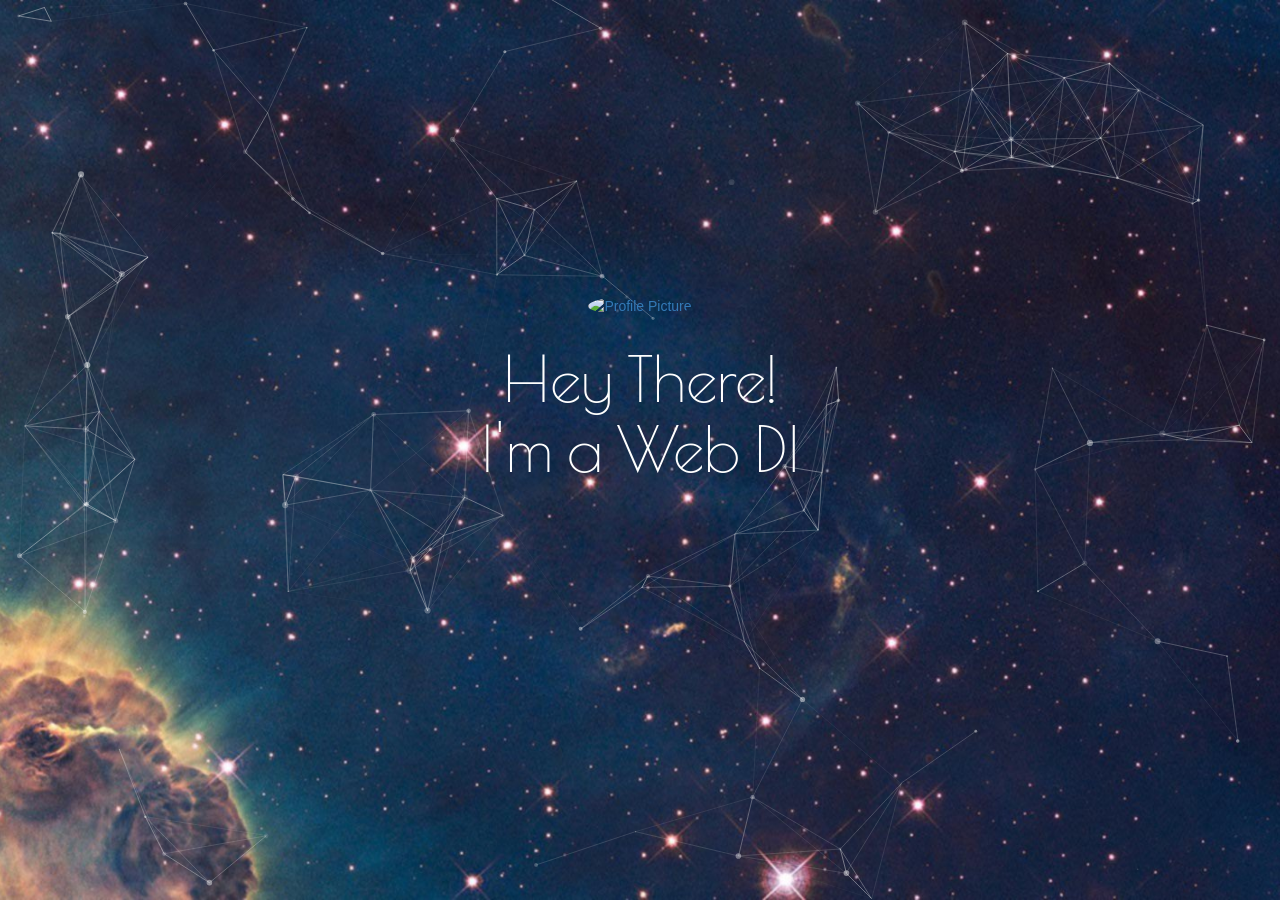
==== index.min.html @ 12c79168 "science" ====
<!DOCTYPE html>
<html lang=en>

<head>
    <meta charset=UTF-8>
    <title>Akul Mehra</title>
    <meta name=viewport content=width=device-width>
    <!-- Made inline css -->
    <!-- <link rel=stylesheet href=css/main.css> -->
    <link rel=stylesheet href=font-awesome/css/font-awesome.min.css>
    <!-- Latest compiled and minified CSS -->
    <link rel=stylesheet href=https://maxcdn.bootstrapcdn.com/bootstrap/3.3.6/css/bootstrap.min.css integrity=sha384-1q8mTJOASx8j1Au+a5WDVnPi2lkFfwwEAa8hDDdjZlpLegxhjVME1fgjWPGmkzs7 crossorigin=anonymous>
    <link href=https://fonts.googleapis.com/css?family=Roboto+Slab rel=stylesheet type=text/css>
    <link href=https://fonts.googleapis.com/css?family=Poiret+One rel=stylesheet type=text/css>
    <style>
    html body {
        height: 100%;
        width: 100%;
        text-align: center;
        color: white;
    }
    
    .header {
        display: table;
        height: 100%;
        width: 100%;
        position: absolute;
    }
    
    .vert-text {
        display: table-cell;
        vertical-align: middle;
        text-align: center
    }
    
    .vert-text h1 {
        padding: 0;
        margin: 0;
        font-size: 4.5em;
        font-family: 'Poiret One', cursive
    }
    
    .profile {
        height: 170px;
        width: auto;
        border-radius: 50%;
        margin-top: -60px
    }
    
    .icons {
        padding-left: 5px
    }
    
    .heading {
        color: white;
        font-family: 'Roboto Slab', serif;
        text-shadow: 0 0 .313em #fff, 0 0 .625em #fff
    }
    
    .heading-2 {
        color: #d96459;
        text-shadow: 0 0 .313em #d96459, 0 0 .625em #d96459
    }
    
    .hideIt {
        opacity: 0
    }
    
    .showIt {
        opacity: 1 !important;
        -webkit-transition: all .7s ease-in-out;
        -moz-transition: all .7s ease-in-out;
        -o-transition: all .7s ease-in-out;
        -ms-transition: all .7s ease-in-out;
        transition: all .7s ease-in-out
    }
    
    #particles-js {
        position: fixed;
        z-index: -20;
        display: block;
        width: 100%;
        height: 100%;
        background-repeat: no-repeat !important;
        background-image: url("img/bg.jpg");
        background-size: cover !important;
        background-position: 50% 50%;
    }
    
    .typed-cursor {
        opacity: 1;
        -webkit-animation: blink .7s infinite;
        -moz-animation: blink .7s infinite;
        animation: blink .7s infinite
    }
    
    @keyframes blink {
        0% {
            opacity: 1
        }
        50% {
            opacity: 0
        }
        100% {
            opacity: 1
        }
    }
    
    @-webkit-keyframes blink {
        0% {
            opacity: 1
        }
        50% {
            opacity: 0
        }
        100% {
            opacity: 1
        }
    }
    
    @-moz-keyframes blink {
        0% {
            opacity: 1
        }
        50% {
            opacity: 0
        }
        100% {
            opacity: 1
        }
    }
    
    @media screen and (max-width:768px) {
        html,
        body {
            height: 100%;
            width: 100%
        }
        .profile {
            height: 120px
        }
        .icons {
            font-size: 30px;
            padding-left: 5px
        }
        .vert-text h1 {
            font-size: 2.3em
        }
        h2 {
            font-size: 1.4em
        }
    }
    </style>
</head>

<body>
    <div id=particles-js></div>
    <div id=top class=header>
        <div class=vert-text>
            <a href=#> <img src=/img/profile_pic.jpg alt="Profile Picture" class=profile> </a>
            <h1>Hey There!</h1>
            <h1> I'm <span class=element></span></h1>
            <h2 class="hideIt heading-2">| Web Developer | Python Enthusiast | Geek |</h2>
            <!-- <div class="element"></div> -->
            <div>
                <ul class=list-inline>
                    <li><a href=https://www.facebook.com/akul08 target=_blank data-toggle=tooltip title=Facebook><i class="icons fa fa-facebook fa-3x"></i></a></li>
                    <li><a href=https://twitter.com/AkulMehra target=_blank data-toggle=tooltip title=Twitter><i class="icons fa fa-twitter fa-3x"></i></a></li>
                    <li><a href=https://plus.google.com/u/0/+AkulMehra08 target=_blank data-toggle=tooltip title=Google+><i class="icons fa fa-google-plus fa-3x"></i></a></li>
                    <li><a href=https://github.com/akul08/ target=_blank data-toggle=tooltip title=Github><i class="icons fa fa-github fa-3x"></i></a></li>
                    <li><a href=https://www.linkedin.com/in/akul08 target=_blank data-toggle=tooltip title=LinkedIn><i class="icons fa fa-linkedin fa-3x"></i></a></li>
                    <li><a href=mailto:mehra.akul@gmail.com target=_blank data-toggle=tooltip title=Email><i class="icons fa fa-envelope fa-3x"></i></a></li>
                    <li><a href=/resume/resume.pdf target=_blank data-toggle=tooltip title=Resume><i class="icons fa fa-file-code-o fa-3x"></i></a></li>
                    <li><a href=/blog target=_blank data-toggle=tooltip title=Blog><i class="icons fa fa-wpforms fa-3x"></i></a></li>
                </ul>
            </div>
        </div>
    </div>
    <!-- Latest compiled and minified JavaScript -->
    <script src=https://cdnjs.cloudflare.com/ajax/libs/jquery/2.1.4/jquery.min.js></script>
    <script src=https://maxcdn.bootstrapcdn.com/bootstrap/3.3.6/js/bootstrap.min.js integrity=sha384-0mSbJDEHialfmuBBQP6A4Qrprq5OVfW37PRR3j5ELqxss1yVqOtnepnHVP9aJ7xS crossorigin=anonymous></script>
    <script src=js/particles.min.js></script>
    <script src=js/app.js></script>
    <script src=js/typed.js></script>
    <script>
    $(function() {
        $(".element").typed({
            strings: ["a Web Developer.", "a Python Enthusiast.", "Akul Mehra"],
            typeSpeed: 30,
            startDelay: 500,
            backDelay: 250,
            callback: function() {
                lift();
            }
        });

        function lift() {
            $('.element').addClass("heading").fadeIn(150).fadeOut(50).fadeIn(100).fadeOut(50).fadeIn(100).fadeOut(50).fadeIn(1400);
            $('.hideIt').delay(3800).addClass('showIt');
        }
    });
    </script>
    <script>
    (function(i, s, o, g, r, a, m) {
        i['GoogleAnalyticsObject'] = r;
        i[r] = i[r] || function() {
            (i[r].q = i[r].q || []).push(arguments)
        }, i[r].l = 1 * new Date();
        a = s.createElement(o), m = s.getElementsByTagName(o)[0];
        a.async = 1;
        a.src = g;
        m.parentNode.insertBefore(a, m)
    })(window, document, 'script', 'https://www.google-analytics.com/analytics.js', 'ga');
    ga('create', 'UA-63571538-1', 'auto');
    ga('send', 'pageview');
    </script>
</body>

</html>
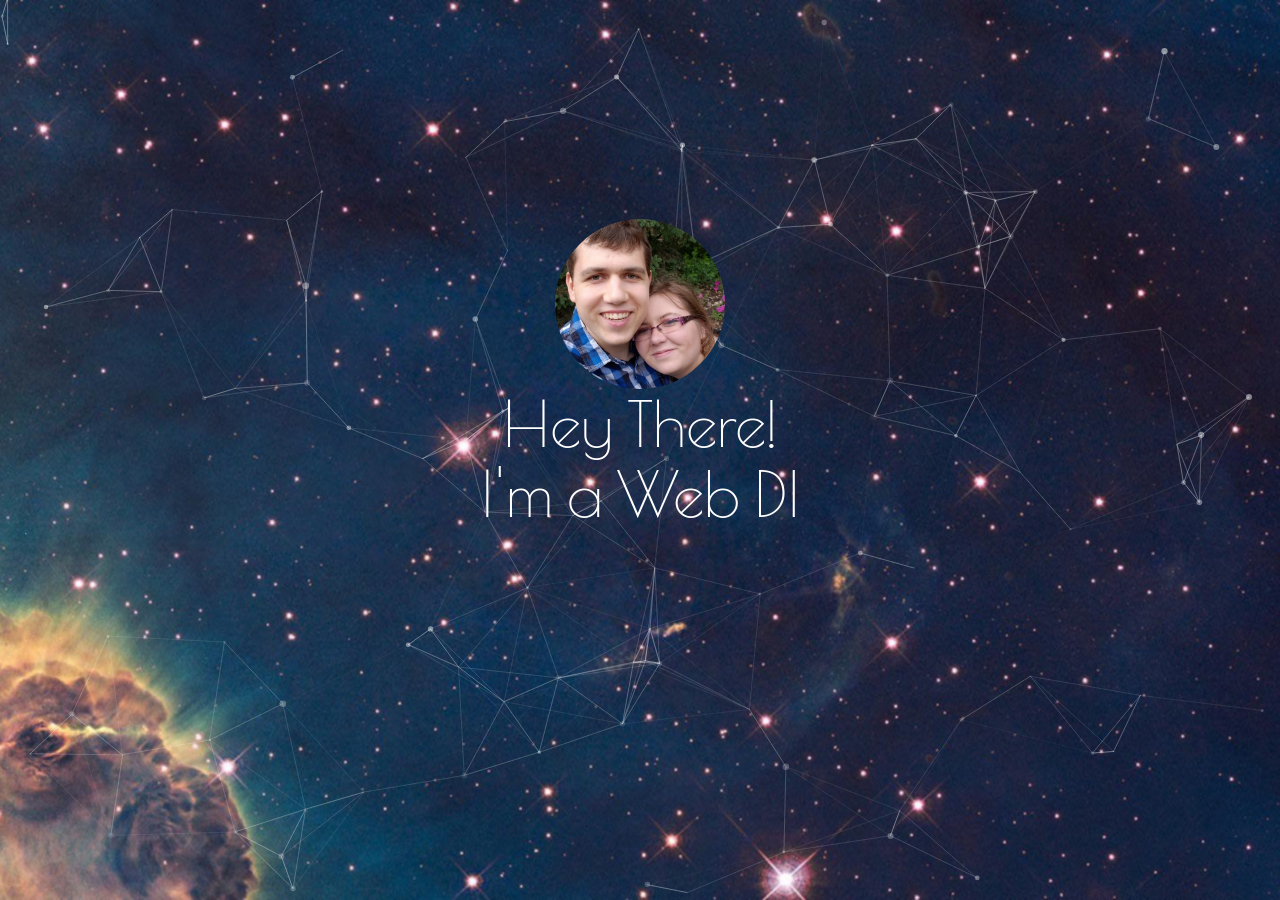
==== commit cb84fec5: "Science" ====
--- a/index.min.html
+++ b/index.min.html
@@ -3,7 +3,7 @@
 
 <head>
     <meta charset=UTF-8>
-    <title>Akul Mehra</title>
+    <title>Wyatt Drew</title>
     <meta name=viewport content=width=device-width>
     <!-- Made inline css -->
     <!-- <link rel=stylesheet href=css/main.css> -->
@@ -164,14 +164,14 @@
             <!-- <div class="element"></div> -->
             <div>
                 <ul class=list-inline>
-                    <li><a href=https://www.facebook.com/akul08 target=_blank data-toggle=tooltip title=Facebook><i class="icons fa fa-facebook fa-3x"></i></a></li>
-                    <li><a href=https://twitter.com/AkulMehra target=_blank data-toggle=tooltip title=Twitter><i class="icons fa fa-twitter fa-3x"></i></a></li>
-                    <li><a href=https://plus.google.com/u/0/+AkulMehra08 target=_blank data-toggle=tooltip title=Google+><i class="icons fa fa-google-plus fa-3x"></i></a></li>
-                    <li><a href=https://github.com/akul08/ target=_blank data-toggle=tooltip title=Github><i class="icons fa fa-github fa-3x"></i></a></li>
-                    <li><a href=https://www.linkedin.com/in/akul08 target=_blank data-toggle=tooltip title=LinkedIn><i class="icons fa fa-linkedin fa-3x"></i></a></li>
-                    <li><a href=mailto:mehra.akul@gmail.com target=_blank data-toggle=tooltip title=Email><i class="icons fa fa-envelope fa-3x"></i></a></li>
+                    <!-- <li><a href=https://www.facebook.com/akul08 target=_blank data-toggle=tooltip title=Facebook><i class="icons fa fa-facebook fa-3x"></i></a></li> -->
+                    <!-- <li><a href=https://twitter.com/AkulMehra target=_blank data-toggle=tooltip title=Twitter><i class="icons fa fa-twitter fa-3x"></i></a></li> -->
+                    <!-- <li><a href=https://plus.google.com/u/0/+AkulMehra08 target=_blank data-toggle=tooltip title=Google+><i class="icons fa fa-google-plus fa-3x"></i></a></li> -->
+                    <li><a href=https://github.com/Wyatt-Drew/ target=_blank data-toggle=tooltip title=Github><i class="icons fa fa-github fa-3x"></i></a></li>
+                    <li><a href=https://www.linkedin.com/in/wyatt-drew-493290146/ target=_blank data-toggle=tooltip title=LinkedIn><i class="icons fa fa-linkedin fa-3x"></i></a></li>
+                    <li><a href=mailto:Wyatt.J.Drew@gmail.com target=_blank data-toggle=tooltip title=Email><i class="icons fa fa-envelope fa-3x"></i></a></li>
                     <li><a href=/resume/resume.pdf target=_blank data-toggle=tooltip title=Resume><i class="icons fa fa-file-code-o fa-3x"></i></a></li>
-                    <li><a href=/blog target=_blank data-toggle=tooltip title=Blog><i class="icons fa fa-wpforms fa-3x"></i></a></li>
+                    <!-- <li><a href=/blog target=_blank data-toggle=tooltip title=Blog><i class="icons fa fa-wpforms fa-3x"></i></a></li> -->
                 </ul>
             </div>
         </div>
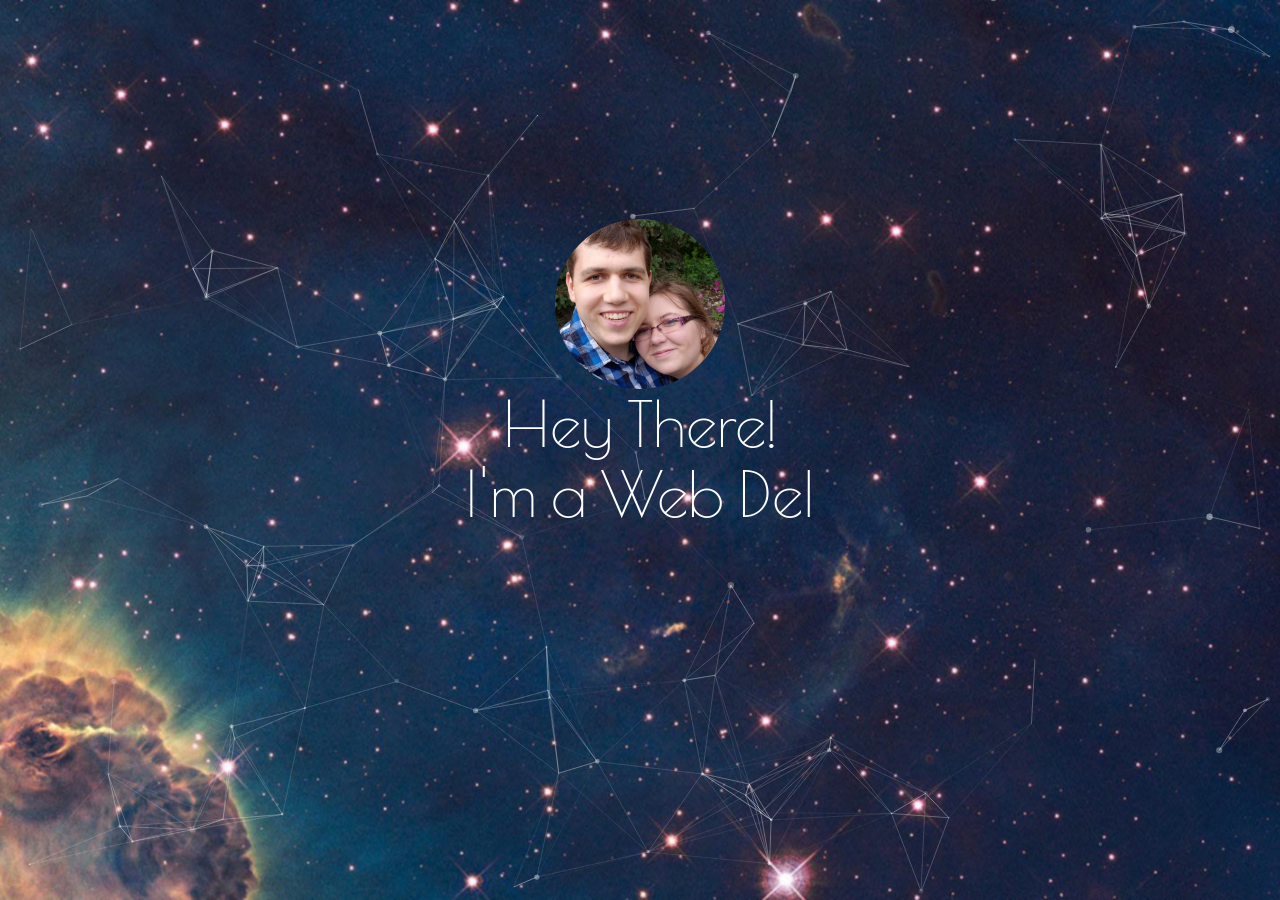
==== commit 8fed4a86: "Science" ====
--- a/index.min.html
+++ b/index.min.html
@@ -164,14 +164,10 @@
             <!-- <div class="element"></div> -->
             <div>
                 <ul class=list-inline>
-                    <!-- <li><a href=https://www.facebook.com/akul08 target=_blank data-toggle=tooltip title=Facebook><i class="icons fa fa-facebook fa-3x"></i></a></li> -->
-                    <!-- <li><a href=https://twitter.com/AkulMehra target=_blank data-toggle=tooltip title=Twitter><i class="icons fa fa-twitter fa-3x"></i></a></li> -->
-                    <!-- <li><a href=https://plus.google.com/u/0/+AkulMehra08 target=_blank data-toggle=tooltip title=Google+><i class="icons fa fa-google-plus fa-3x"></i></a></li> -->
                     <li><a href=https://github.com/Wyatt-Drew/ target=_blank data-toggle=tooltip title=Github><i class="icons fa fa-github fa-3x"></i></a></li>
                     <li><a href=https://www.linkedin.com/in/wyatt-drew-493290146/ target=_blank data-toggle=tooltip title=LinkedIn><i class="icons fa fa-linkedin fa-3x"></i></a></li>
                     <li><a href=mailto:Wyatt.J.Drew@gmail.com target=_blank data-toggle=tooltip title=Email><i class="icons fa fa-envelope fa-3x"></i></a></li>
                     <li><a href=/resume/resume.pdf target=_blank data-toggle=tooltip title=Resume><i class="icons fa fa-file-code-o fa-3x"></i></a></li>
-                    <!-- <li><a href=/blog target=_blank data-toggle=tooltip title=Blog><i class="icons fa fa-wpforms fa-3x"></i></a></li> -->
                 </ul>
             </div>
         </div>
@@ -185,7 +181,7 @@
     <script>
     $(function() {
         $(".element").typed({
-            strings: ["a Web Developer.", "a Python Enthusiast.", "Akul Mehra"],
+            strings: ["a Web Developer.", "a Python Enthusiast.", "Wyatt Drew"],
             typeSpeed: 30,
             startDelay: 500,
             backDelay: 250,
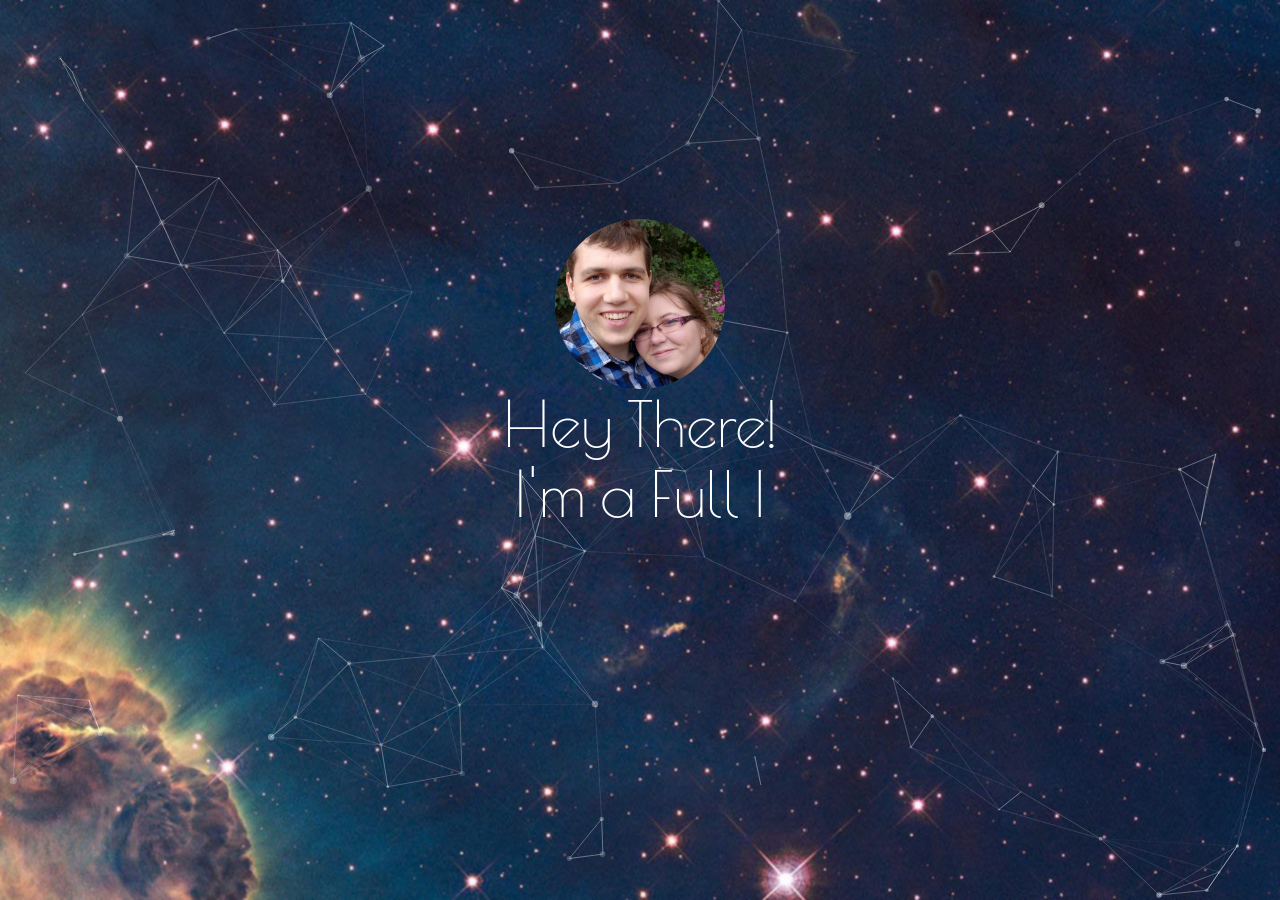
==== commit 8c533e32: "Science" ====
--- a/index.min.html
+++ b/index.min.html
@@ -160,7 +160,7 @@
             <a href=#> <img src=/img/profile_pic.jpg alt="Profile Picture" class=profile> </a>
             <h1>Hey There!</h1>
             <h1> I'm <span class=element></span></h1>
-            <h2 class="hideIt heading-2">| Web Developer | Python Enthusiast | Geek |</h2>
+            <h2 class="hideIt heading-2">|  Software Developer | Data Scientist | Unity Enthusiast |</h2>
             <!-- <div class="element"></div> -->
             <div>
                 <ul class=list-inline>
@@ -181,7 +181,7 @@
     <script>
     $(function() {
         $(".element").typed({
-            strings: ["a Web Developer.", "a Python Enthusiast.", "Wyatt Drew"],
+            strings: ["a Full Stack Web Developer", "a Data Scientist", "a Software Developer", "a Unity Enthusiast.", "Wyatt Drew"],
             typeSpeed: 30,
             startDelay: 500,
             backDelay: 250,
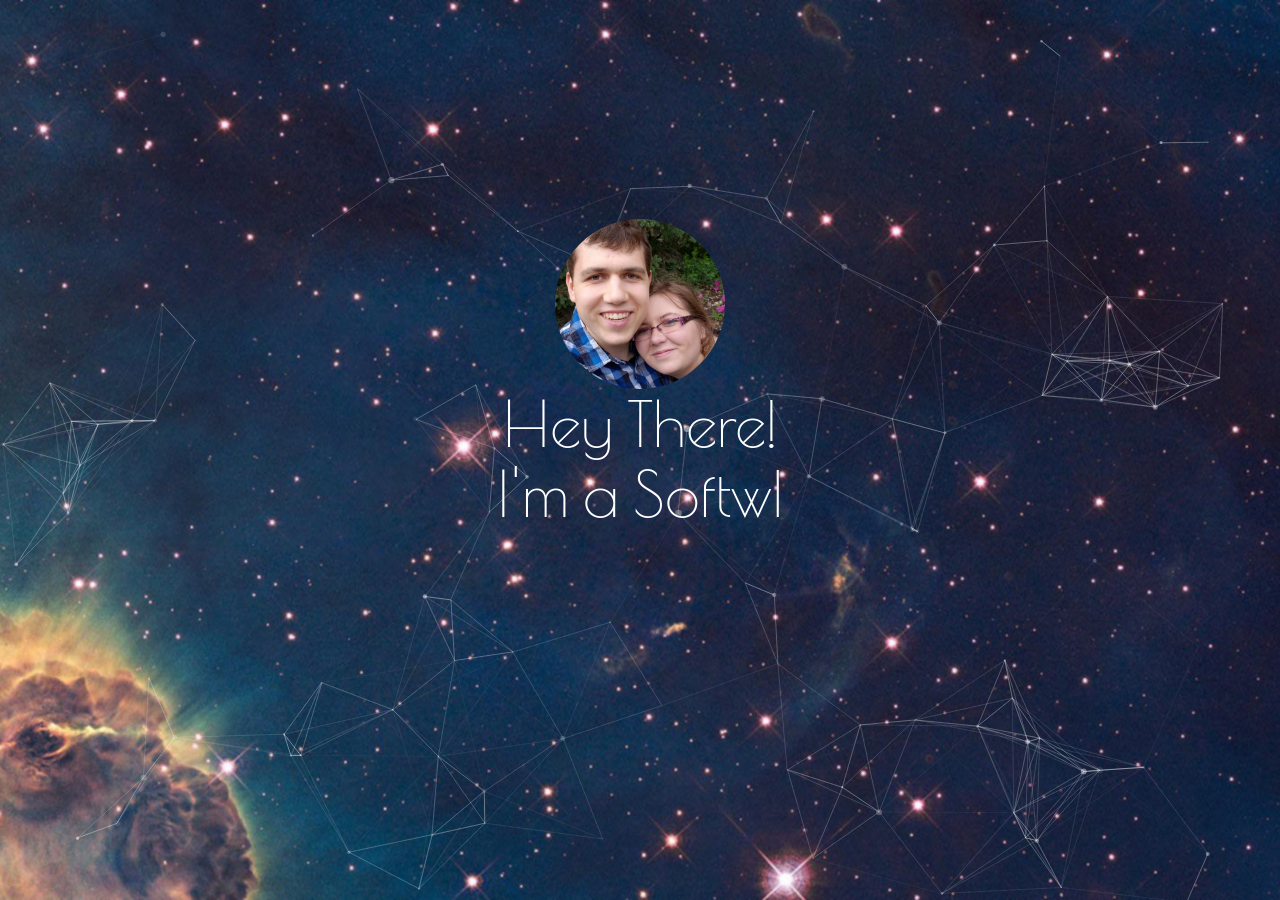
==== commit 23b37a04: "Science" ====
--- a/index.min.html
+++ b/index.min.html
@@ -160,7 +160,7 @@
             <a href=#> <img src=/img/profile_pic.jpg alt="Profile Picture" class=profile> </a>
             <h1>Hey There!</h1>
             <h1> I'm <span class=element></span></h1>
-            <h2 class="hideIt heading-2">|  Software Developer | Data Scientist | Unity Enthusiast |</h2>
+            <h2 class="hideIt heading-2">|  Software Developer | Data Scientist | C++ Enthusiast |</h2>
             <!-- <div class="element"></div> -->
             <div>
                 <ul class=list-inline>
@@ -181,7 +181,7 @@
     <script>
     $(function() {
         $(".element").typed({
-            strings: ["a Full Stack Web Developer", "a Data Scientist", "a Software Developer", "a Unity Enthusiast.", "Wyatt Drew"],
+            strings: ["a Software Developer", "a Data Scientist", "a C++ Enthusiast.", "Wyatt Drew"],
             typeSpeed: 30,
             startDelay: 500,
             backDelay: 250,
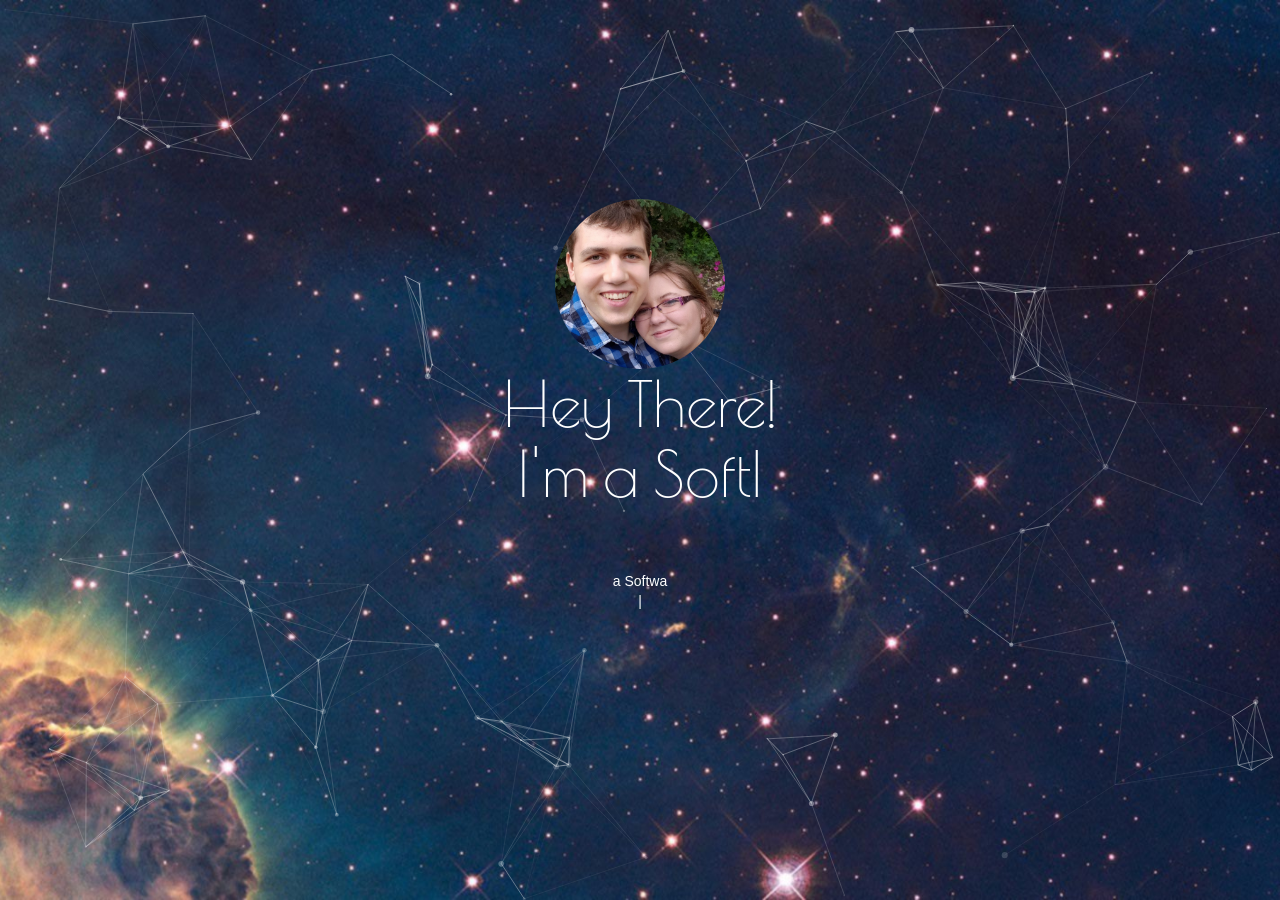
==== commit 3cf8d7c2: "fix text" ====
--- a/index.min.html
+++ b/index.min.html
@@ -161,7 +161,7 @@
             <h1>Hey There!</h1>
             <h1> I'm <span class=element></span></h1>
             <h2 class="hideIt heading-2">|  Software Developer | Data Scientist | C++ Enthusiast |</h2>
-            <!-- <div class="element"></div> -->
+            <div class="element"></div>
             <div>
                 <ul class=list-inline>
                     <li><a href=https://github.com/Wyatt-Drew/ target=_blank data-toggle=tooltip title=Github><i class="icons fa fa-github fa-3x"></i></a></li>
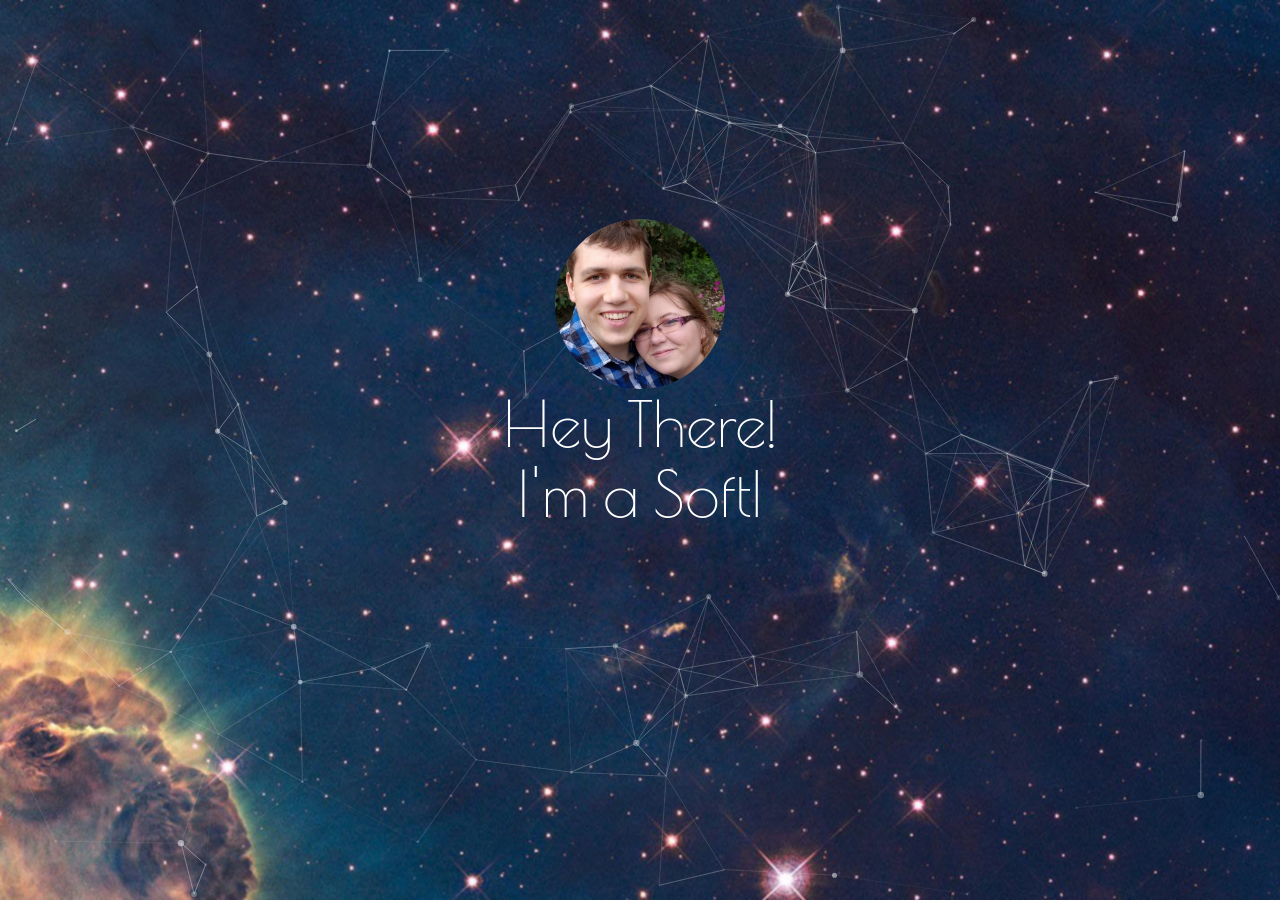
==== commit 04fbed7c: "science" ====
--- a/index.min.html
+++ b/index.min.html
@@ -161,7 +161,7 @@
             <h1>Hey There!</h1>
             <h1> I'm <span class=element></span></h1>
             <h2 class="hideIt heading-2">|  Software Developer | Data Scientist | C++ Enthusiast |</h2>
-            <div class="element"></div>
+            <!-- <div class="element"></div> -->
             <div>
                 <ul class=list-inline>
                     <li><a href=https://github.com/Wyatt-Drew/ target=_blank data-toggle=tooltip title=Github><i class="icons fa fa-github fa-3x"></i></a></li>
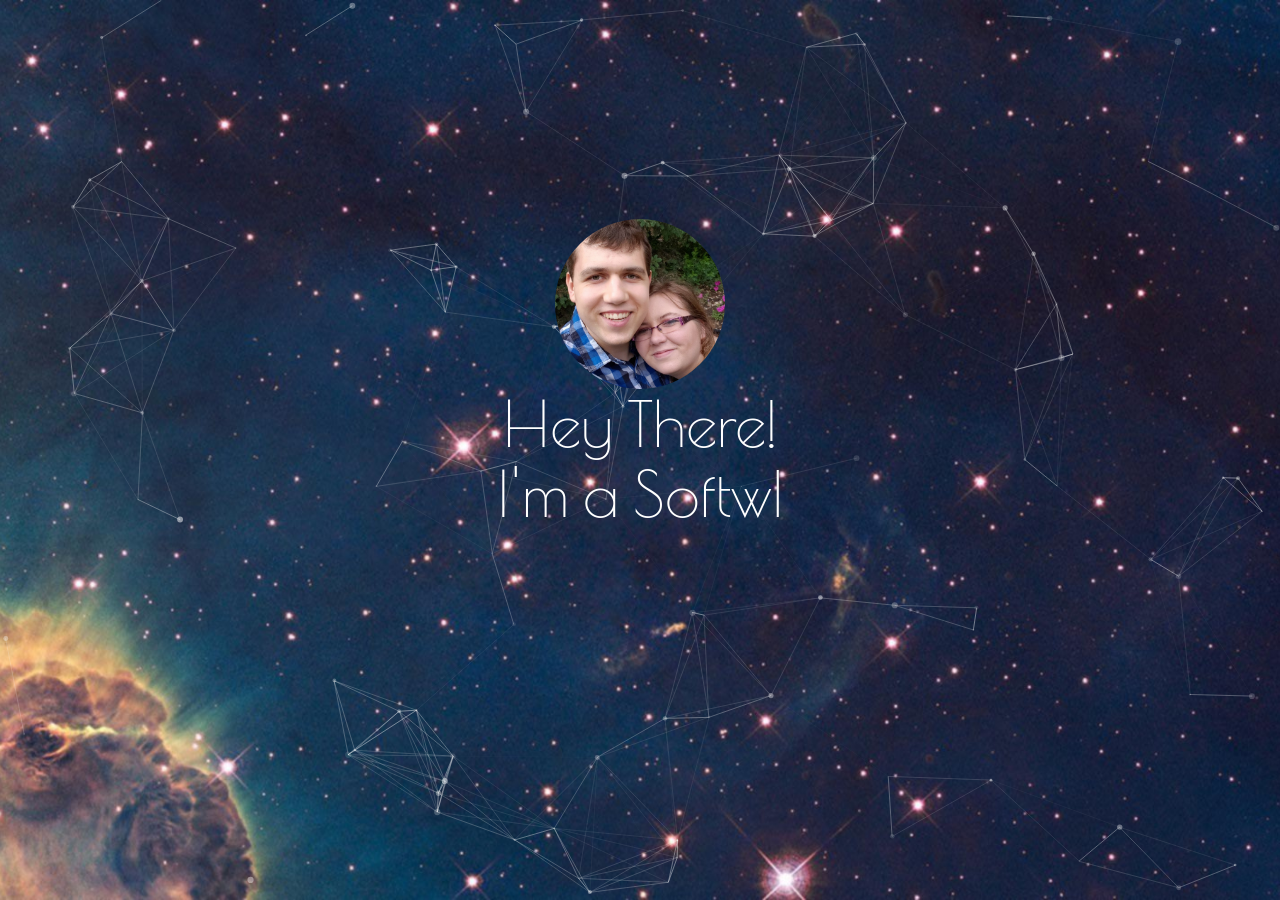
==== commit 5f29857b: "Updated Descriptions" ====
--- a/index.min.html
+++ b/index.min.html
@@ -160,7 +160,7 @@
             <a href=#> <img src=/img/profile_pic.jpg alt="Profile Picture" class=profile> </a>
             <h1>Hey There!</h1>
             <h1> I'm <span class=element></span></h1>
-            <h2 class="hideIt heading-2">|  Software Developer | Data Scientist | C++ Enthusiast |</h2>
+            <h2 class="hideIt heading-2">|  Software Developer | Data Scientist | Web Developer | Unity Enthusiast |</h2>
             <!-- <div class="element"></div> -->
             <div>
                 <ul class=list-inline>
@@ -181,7 +181,7 @@
     <script>
     $(function() {
         $(".element").typed({
-            strings: ["a Software Developer", "a Data Scientist", "a C++ Enthusiast.", "Wyatt Drew"],
+            strings: ["a Software Developer", "a Data Scientist", "a Web Developer", "a Unity Enthusiast.", "Wyatt Drew"],
             typeSpeed: 30,
             startDelay: 500,
             backDelay: 250,
